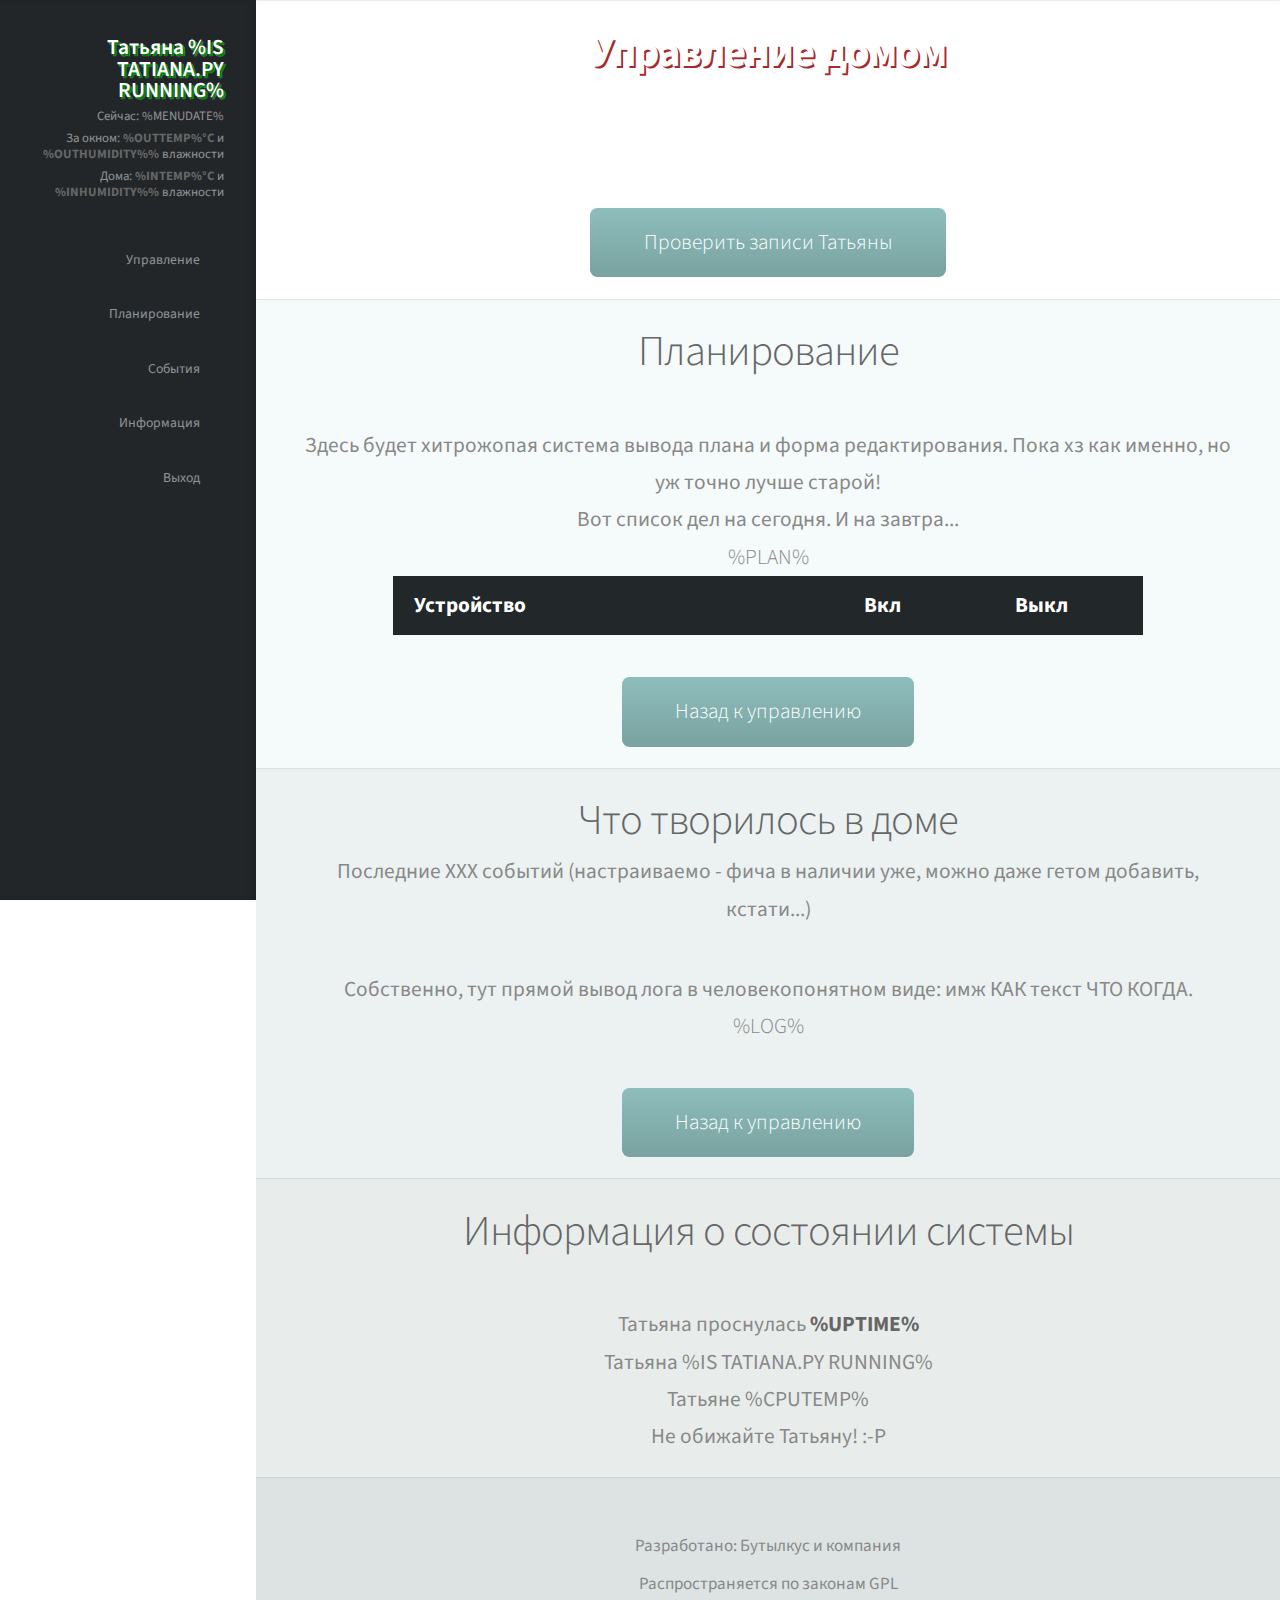
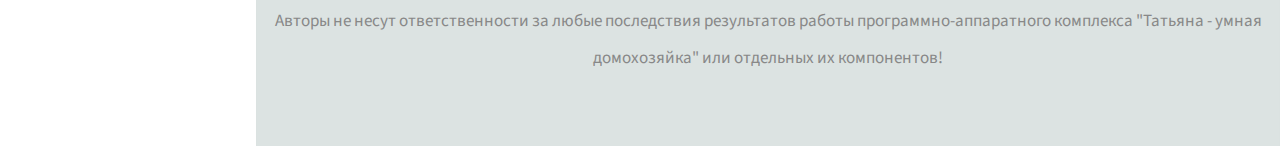
==== frontend2-beta/template.html @ b63e2978 "Системная инфа" ====
<!DOCTYPE HTML>
<html>
	<head>
		<title>Татьяна - умная домохозяйка в умном доме</title>
		<meta charset="utf-8" />
		<meta name="viewport" content="width=device-width, initial-scale=1" />
		<!--[if lte IE 8]><script src="assets/js/ie/html5shiv.js"></script><![endif]-->
		<link rel="stylesheet" href="assets/css/main.css" />
		<!--[if lte IE 8]><link rel="stylesheet" href="assets/css/ie8.css" /><![endif]-->
		<!--[if lte IE 9]><link rel="stylesheet" href="assets/css/ie9.css" /><![endif]-->
	</head>
	<body>

		<!-- шапка -->
			<div id="header">

				<div class="top">

					<!-- Инфа -->
						<div id="logo">
							<!-- Инфа -->
							<h1 id="title">Татьяна %IS TATIANA.PY RUNNING%</h1>
							<p>Сейчас: %MENUDATE%</p>
							<p>За окном: <strong>%OUTTEMP%&deg;C</strong> и <strong>%OUTHUMIDITY%%</strong> влажности</p>
							<p>Дома: <strong>%INTEMP%&deg;C</strong> и <strong>%INHUMIDITY%%</strong> влажности</p>
						</div>

					<!-- менюшка -->
						<nav id="nav">
							<ul>
								<li><a href="#main" id="top-link" class="skel-layers-ignoreHref"><span class="icon fa-home">Управление</span></a></li>
								<li><a href="#plan" id="portfolio-link" class="skel-layers-ignoreHref"><span class="icon fa-clock-o">Планирование</span></a></li>
								<li><a href="#log" id="about-link" class="skel-layers-ignoreHref"><span class="icon fa-eye">События</span></a></li>
								<li><a href="#service" id="contact-link" class="skel-layers-ignoreHref"><span class="icon fa-linux">Информация</span></a></li>
								<li><a href="%LOGOUT%" id="contact-link" class="skel-layers-ignoreHref"><span class="icon fa-sign-out">Выход</span></a></li>
							</ul>
						</nav>

				</div>

				<div class="bottom">

					<!-- футер менюхи. Всякий треш -->


				</div>

			</div>

		<!-- основное поле -->
			<div id="main">

				<!-- управление домом -->
					<section id="top" class="one dark cover">
						<div class="container">

							<header>
								<h2 class="alt">Управление домом</h2>
								<p>Нажатие включает и выключает соответствующее устройство</p>
							</header>

							<!-- КНОПКИ УПРАВЛЕНИЯ -->
							<div class="row">
							<div id="buttons" class="controlbutton">
							<!--Здесь будут отрисованы кнопки. Ничего вписывать не надо! -->
							</div>
                            </div>
							
							<footer>
								<a href="#log" class="button scrolly">Проверить записи Татьяны</a>
								<!--Ссылаться можно куда угодно-->
							</footer>

						</div>
					</section>

				<!-- планирование -->
					<section id="plan" class="two">
						<div class="container">

							<header>
								<h2>Планирование</h2>
							</header>

							<p>Здесь будет хитрожопая система вывода плана и форма редактирования. Пока хз как именно, но уж точно лучше старой!</p>
                            <p>Вот список дел на сегодня. И на завтра...</p>
                            <center>
                            <table class="default">
                            <tr><th style="width: 60%;">Устройство</th><th style="width: 20%;">Вкл</th><th style="width: 20%;">Выкл</th>
                            %PLAN%
                            </table>
                            </center>

						</div>

						<footer>
                            <a href="#main" class="button scrolly">Назад к управлению</a>
						</footer>
						
						</section>

				<!-- Логи -->
					<section id="log" class="three">
						<div class="container">

							<header>
								<h2>Что творилось в доме</h2>
								<p>Последние ХХХ событий (настраиваемо - фича в наличии уже, можно даже гетом добавить, кстати...)</p>
							</header>



							<p>Собственно, тут прямой вывод лога в человекопонятном виде: имж КАК текст ЧТО КОГДА.</p>

							%LOG%
                            <div class="logtab">
                            </div>
							
							
							<footer>
								<a href="#main" class="button scrolly">Назад к управлению</a>
							</footer>

						</div>
					</section>

				<!-- Сервисная страница -->
				
					<section id="service" class="four">
						<div class="container">

							<header>
								<h2>Информация о состоянии системы</h2>
							</header>

							<p>Татьяна проснулась <strong>%UPTIME%</strong></p>
							<p>Татьяна %IS TATIANA.PY RUNNING%</p>
							<p>Татьяне %CPUTEMP%</p>
							<p>Не обижайте Татьяну! :-P</p>


						</div>
					</section>

			</div>

		<!-- Footer -->
			<div id="footer">
                <p>Разработано: Бутылкус и компания<br />
                Распространяется по законам GPL<br />
                Авторы не несут ответственности за любые последствия результатов работы программно-аппаратного комплекса "Татьяна - умная домохозяйка" или отдельных их компонентов!
                </p>
			</div>

		<!-- Scripts -->
			<script src="assets/js/jquery.min.js"></script>
			<script src="assets/js/jquery.scrolly.min.js"></script>
			<script src="assets/js/jquery.scrollzer.min.js"></script>
			<script src="assets/js/skel.min.js"></script>
			<script src="assets/js/util.js"></script>
			<!--[if lte IE 8]><script src="assets/js/ie/respond.min.js"></script><![endif]-->
			<script src="assets/js/main.js"></script>
            <script type="text/javascript" src="assets/js/jquery.js"></script>
            <script type="text/javascript" src="assets/js/function.js"></script>

	</body>
</html>
---- frontend2-beta/assets/css/main.css ----
@import url("font-awesome.min.css");
@import url("https://fonts.googleapis.com/css?family=Source+Sans+Pro:300,300italic,400,600");

/*
	Prologue by HTML5 UP
	html5up.net | @ajlkn
	Free for personal and commercial use under the CCA 3.0 license (html5up.net/license)
*/

/* Reset */

	html, body, div, span, applet, object, iframe, h1, h2, h3, h4, h5, h6, p, blockquote, pre, a, abbr, acronym, address, big, cite, code, del, dfn, em, img, ins, kbd, q, s, samp, small, strike, strong, sub, sup, tt, var, b, u, i, center, dl, dt, dd, ol, ul, li, fieldset, form, label, legend, table, caption, tbody, tfoot, thead, tr, th, td, article, aside, canvas, details, embed, figure, figcaption, footer, header, hgroup, menu, nav, output, ruby, section, summary, time, mark, audio, video {
		margin: 0;
		padding: 0;
		border: 0;
		font-size: 100%;
/*		font: inherit; */
		vertical-align: baseline;
	}

	article, aside, details, figcaption, figure, footer, header, hgroup, menu, nav, section {
		display: block;
	}

	body {
		line-height: 1;
	}

	ol, ul {
		list-style: none;
	}

	blockquote, q {
		quotes: none;
	}

	blockquote:before, blockquote:after, q:before, q:after {
		content: '';
		content: none;
	}

	table {
		border-collapse: collapse;
		border-spacing: 0;
	}

	body {
		-webkit-text-size-adjust: none;
	}

/* Box Model */

	*, *:before, *:after {
		-moz-box-sizing: border-box;
		-webkit-box-sizing: border-box;
		box-sizing: border-box;
	}

/* Containers */

	.container {
		margin-left: auto;
		margin-right: auto;
	}

	.container.\31 25\25 {
		width: 100%;
		max-width: 1750px;
		min-width: 1400px;
	}

	.container.\37 5\25 {
		width: 1050px;
	}

	.container.\35 0\25 {
		width: 700px;
	}

	.container.\32 5\25 {
		width: 350px;
	}

	.container {
		width: 1400px;
	}

	@media screen and (min-width: 961px) and (max-width: 1880px) {

		.container.\31 25\25 {
			width: 100%;
			max-width: 1500px;
			min-width: 1200px;
		}

		.container.\37 5\25 {
			width: 900px;
		}

		.container.\35 0\25 {
			width: 600px;
		}

		.container.\32 5\25 {
			width: 300px;
		}

		.container {
			width: 1200px;
		}

	}

	@media screen and (min-width: 961px) and (max-width: 1620px) {

		.container.\31 25\25 {
			width: 100%;
			max-width: 1200px;
			min-width: 960px;
		}

		.container.\37 5\25 {
			width: 720px;
		}

		.container.\35 0\25 {
			width: 480px;
		}

		.container.\32 5\25 {
			width: 240px;
		}

		.container {
			width: 960px;
		}

	}

	@media screen and (min-width: 961px) and (max-width: 1320px) {

		.container.\31 25\25 {
			width: 100%;
			max-width: 125%;
			min-width: 100%;
		}

		.container.\37 5\25 {
			width: 75%;
		}

		.container.\35 0\25 {
			width: 50%;
		}

		.container.\32 5\25 {
			width: 25%;
		}

		.container {
			width: 100%;
		}

	}

	@media screen and (max-width: 960px) {

		.container.\31 25\25 {
			width: 100%;
			max-width: 125%;
			min-width: 100%;
		}

		.container.\37 5\25 {
			width: 75%;
		}

		.container.\35 0\25 {
			width: 50%;
		}

		.container.\32 5\25 {
			width: 25%;
		}

		.container {
			width: 100%;
		}

	}

	@media screen and (max-width: 736px) {

		.container.\31 25\25 {
			width: 100%;
			max-width: 125%;
			min-width: 100%;
		}

		.container.\37 5\25 {
			width: 75%;
		}

		.container.\35 0\25 {
			width: 50%;
		}

		.container.\32 5\25 {
			width: 25%;
		}

		.container {
			width: 100% !important;
		}

	}

/* Grid */

	.row {
		border-bottom: solid 1px transparent;
		-moz-box-sizing: border-box;
		-webkit-box-sizing: border-box;
		box-sizing: border-box;
	}

	.row > * {
		float: left;
		-moz-box-sizing: border-box;
		-webkit-box-sizing: border-box;
		box-sizing: border-box;
	}

	.row:after, .row:before {
		content: '';
		display: block;
		clear: both;
		height: 0;
	}

	.row.uniform > * > :first-child {
		margin-top: 0;
	}

	.row.uniform > * > :last-child {
		margin-bottom: 0;
	}

	.row.\30 \25 > * {
		padding: 0px 0 0 0px;
	}

	.row.\30 \25 {
		margin: 0px 0 -1px 0px;
	}

	.row.uniform.\30 \25 > * {
		padding: 0px 0 0 0px;
	}

	.row.uniform.\30 \25 {
		margin: 0px 0 -1px 0px;
	}

	.row > * {
		padding: 40px 0 0 40px;
	}

	.row {
		margin: -40px 0 -1px -40px;
	}

	.row.uniform > * {
		padding: 40px 0 0 40px;
	}

	.row.uniform {
		margin: -40px 0 -1px -40px;
	}

	.row.\32 00\25 > * {
		padding: 80px 0 0 80px;
	}

	.row.\32 00\25 {
		margin: -80px 0 -1px -80px;
	}

	.row.uniform.\32 00\25 > * {
		padding: 80px 0 0 80px;
	}

	.row.uniform.\32 00\25 {
		margin: -80px 0 -1px -80px;
	}

	.row.\31 50\25 > * {
		padding: 60px 0 0 60px;
	}

	.row.\31 50\25 {
		margin: -60px 0 -1px -60px;
	}

	.row.uniform.\31 50\25 > * {
		padding: 60px 0 0 60px;
	}

	.row.uniform.\31 50\25 {
		margin: -60px 0 -1px -60px;
	}

	.row.\35 0\25 > * {
		padding: 20px 0 0 20px;
	}

	.row.\35 0\25 {
		margin: -20px 0 -1px -20px;
	}

	.row.uniform.\35 0\25 > * {
		padding: 20px 0 0 20px;
	}

	.row.uniform.\35 0\25 {
		margin: -20px 0 -1px -20px;
	}

	.row.\32 5\25 > * {
		padding: 10px 0 0 10px;
	}

	.row.\32 5\25 {
		margin: -10px 0 -1px -10px;
	}

	.row.uniform.\32 5\25 > * {
		padding: 10px 0 0 10px;
	}

	.row.uniform.\32 5\25 {
		margin: -10px 0 -1px -10px;
	}

	.\31 2u, .\31 2u\24 {
		width: 100%;
		clear: none;
		margin-left: 0;
	}

	.\31 1u, .\31 1u\24 {
		width: 91.6666666667%;
		clear: none;
		margin-left: 0;
	}

	.\31 0u, .\31 0u\24 {
		width: 83.3333333333%;
		clear: none;
		margin-left: 0;
	}

	.\39 u, .\39 u\24 {
		width: 75%;
		clear: none;
		margin-left: 0;
	}

	.\38 u, .\38 u\24 {
		width: 66.6666666667%;
		clear: none;
		margin-left: 0;
	}

	.\37 u, .\37 u\24 {
		width: 58.3333333333%;
		clear: none;
		margin-left: 0;
	}

	.\36 u, .\36 u\24 {
		width: 50%;
		clear: none;
		margin-left: 0;
	}

	.\35 u, .\35 u\24 {
		width: 41.6666666667%;
		clear: none;
		margin-left: 0;
	}

	.\34 u, .\34 u\24 {
		width: 25%;
		clear: none;
		margin-left: 0;
	}

	.\33 u, .\33 u\24 {
		width: 25%;
		clear: none;
		margin-left: 0;
	}

	.\32 u, .\32 u\24 {
		width: 16.6666666667%;
		clear: none;
		margin-left: 0;
	}

	.\31 u, .\31 u\24 {
		width: 8.3333333333%;
		clear: none;
		margin-left: 0;
	}

	.\31 2u\24 + *,
	.\31 1u\24 + *,
	.\31 0u\24 + *,
	.\39 u\24 + *,
	.\38 u\24 + *,
	.\37 u\24 + *,
	.\36 u\24 + *,
	.\35 u\24 + *,
	.\34 u\24 + *,
	.\33 u\24 + *,
	.\32 u\24 + *,
	.\31 u\24 + * {
		clear: left;
	}

	.\-11u {
		margin-left: 91.66667%;
	}

	.\-10u {
		margin-left: 83.33333%;
	}

	.\-9u {
		margin-left: 75%;
	}

	.\-8u {
		margin-left: 66.66667%;
	}

	.\-7u {
		margin-left: 58.33333%;
	}

	.\-6u {
		margin-left: 50%;
	}

	.\-5u {
		margin-left: 41.66667%;
	}

	.\-4u {
		margin-left: 33.33333%;
	}

	.\-3u {
		margin-left: 25%;
	}

	.\-2u {
		margin-left: 16.66667%;
	}

	.\-1u {
		margin-left: 8.33333%;
	}

	@media screen and (min-width: 961px) and (max-width: 1880px) {

		.row > * {
			padding: 40px 0 0 40px;
		}

		.row {
			margin: -40px 0 -1px -40px;
		}

		.row.uniform > * {
			padding: 40px 0 0 40px;
		}

		.row.uniform {
			margin: -40px 0 -1px -40px;
		}

		.row.\32 00\25 > * {
			padding: 80px 0 0 80px;
		}

		.row.\32 00\25 {
			margin: -80px 0 -1px -80px;
		}

		.row.uniform.\32 00\25 > * {
			padding: 80px 0 0 80px;
		}

		.row.uniform.\32 00\25 {
			margin: -80px 0 -1px -80px;
		}

		.row.\31 50\25 > * {
			padding: 60px 0 0 60px;
		}

		.row.\31 50\25 {
			margin: -60px 0 -1px -60px;
		}

		.row.uniform.\31 50\25 > * {
			padding: 60px 0 0 60px;
		}

		.row.uniform.\31 50\25 {
			margin: -60px 0 -1px -60px;
		}

		.row.\35 0\25 > * {
			padding: 20px 0 0 20px;
		}

		.row.\35 0\25 {
			margin: -20px 0 -1px -20px;
		}

		.row.uniform.\35 0\25 > * {
			padding: 20px 0 0 20px;
		}

		.row.uniform.\35 0\25 {
			margin: -20px 0 -1px -20px;
		}

		.row.\32 5\25 > * {
			padding: 10px 0 0 10px;
		}

		.row.\32 5\25 {
			margin: -10px 0 -1px -10px;
		}

		.row.uniform.\32 5\25 > * {
			padding: 10px 0 0 10px;
		}

		.row.uniform.\32 5\25 {
			margin: -10px 0 -1px -10px;
		}

		.\31 2u\28wide\29, .\31 2u\24\28wide\29 {
			width: 100%;
			clear: none;
			margin-left: 0;
		}

		.\31 1u\28wide\29, .\31 1u\24\28wide\29 {
			width: 91.6666666667%;
			clear: none;
			margin-left: 0;
		}

		.\31 0u\28wide\29, .\31 0u\24\28wide\29 {
			width: 83.3333333333%;
			clear: none;
			margin-left: 0;
		}

		.\39 u\28wide\29, .\39 u\24\28wide\29 {
			width: 75%;
			clear: none;
			margin-left: 0;
		}

		.\38 u\28wide\29, .\38 u\24\28wide\29 {
			width: 66.6666666667%;
			clear: none;
			margin-left: 0;
		}

		.\37 u\28wide\29, .\37 u\24\28wide\29 {
			width: 58.3333333333%;
			clear: none;
			margin-left: 0;
		}

		.\36 u\28wide\29, .\36 u\24\28wide\29 {
			width: 50%;
			clear: none;
			margin-left: 0;
		}

		.\35 u\28wide\29, .\35 u\24\28wide\29 {
			width: 41.6666666667%;
			clear: none;
			margin-left: 0;
		}

		.\34 u\28wide\29, .\34 u\24\28wide\29 {
			width: 33.3333333333%;
			clear: none;
			margin-left: 0;
		}

		.\33 u\28wide\29, .\33 u\24\28wide\29 {
			width: 25%;
			clear: none;
			margin-left: 0;
		}

		.\32 u\28wide\29, .\32 u\24\28wide\29 {
			width: 16.6666666667%;
			clear: none;
			margin-left: 0;
		}

		.\31 u\28wide\29, .\31 u\24\28wide\29 {
			width: 8.3333333333%;
			clear: none;
			margin-left: 0;
		}

		.\31 2u\24\28wide\29 + *,
		.\31 1u\24\28wide\29 + *,
		.\31 0u\24\28wide\29 + *,
		.\39 u\24\28wide\29 + *,
		.\38 u\24\28wide\29 + *,
		.\37 u\24\28wide\29 + *,
		.\36 u\24\28wide\29 + *,
		.\35 u\24\28wide\29 + *,
		.\34 u\24\28wide\29 + *,
		.\33 u\24\28wide\29 + *,
		.\32 u\24\28wide\29 + *,
		.\31 u\24\28wide\29 + * {
			clear: left;
		}

		.\-11u\28wide\29 {
			margin-left: 91.66667%;
		}

		.\-10u\28wide\29 {
			margin-left: 83.33333%;
		}

		.\-9u\28wide\29 {
			margin-left: 75%;
		}

		.\-8u\28wide\29 {
			margin-left: 66.66667%;
		}

		.\-7u\28wide\29 {
			margin-left: 58.33333%;
		}

		.\-6u\28wide\29 {
			margin-left: 50%;
		}

		.\-5u\28wide\29 {
			margin-left: 41.66667%;
		}

		.\-4u\28wide\29 {
			margin-left: 33.33333%;
		}

		.\-3u\28wide\29 {
			margin-left: 25%;
		}

		.\-2u\28wide\29 {
			margin-left: 16.66667%;
		}

		.\-1u\28wide\29 {
			margin-left: 8.33333%;
		}

	}

	@media screen and (min-width: 961px) and (max-width: 1620px) {

		.row > * {
			padding: 40px 0 0 40px;
		}

		.row {
			margin: -40px 0 -1px -40px;
		}

		.row.uniform > * {
			padding: 40px 0 0 40px;
		}

		.row.uniform {
			margin: -40px 0 -1px -40px;
		}

		.row.\32 00\25 > * {
			padding: 80px 0 0 80px;
		}

		.row.\32 00\25 {
			margin: -80px 0 -1px -80px;
		}

		.row.uniform.\32 00\25 > * {
			padding: 80px 0 0 80px;
		}

		.row.uniform.\32 00\25 {
			margin: -80px 0 -1px -80px;
		}

		.row.\31 50\25 > * {
			padding: 60px 0 0 60px;
		}

		.row.\31 50\25 {
			margin: -60px 0 -1px -60px;
		}

		.row.uniform.\31 50\25 > * {
			padding: 60px 0 0 60px;
		}

		.row.uniform.\31 50\25 {
			margin: -60px 0 -1px -60px;
		}

		.row.\35 0\25 > * {
			padding: 20px 0 0 20px;
		}

		.row.\35 0\25 {
			margin: -20px 0 -1px -20px;
		}

		.row.uniform.\35 0\25 > * {
			padding: 20px 0 0 20px;
		}

		.row.uniform.\35 0\25 {
			margin: -20px 0 -1px -20px;
		}

		.row.\32 5\25 > * {
			padding: 10px 0 0 10px;
		}

		.row.\32 5\25 {
			margin: -10px 0 -1px -10px;
		}

		.row.uniform.\32 5\25 > * {
			padding: 10px 0 0 10px;
		}

		.row.uniform.\32 5\25 {
			margin: -10px 0 -1px -10px;
		}

		.\31 2u\28normal\29, .\31 2u\24\28normal\29 {
			width: 100%;
			clear: none;
			margin-left: 0;
		}

		.\31 1u\28normal\29, .\31 1u\24\28normal\29 {
			width: 91.6666666667%;
			clear: none;
			margin-left: 0;
		}

		.\31 0u\28normal\29, .\31 0u\24\28normal\29 {
			width: 83.3333333333%;
			clear: none;
			margin-left: 0;
		}

		.\39 u\28normal\29, .\39 u\24\28normal\29 {
			width: 75%;
			clear: none;
			margin-left: 0;
		}

		.\38 u\28normal\29, .\38 u\24\28normal\29 {
			width: 66.6666666667%;
			clear: none;
			margin-left: 0;
		}

		.\37 u\28normal\29, .\37 u\24\28normal\29 {
			width: 58.3333333333%;
			clear: none;
			margin-left: 0;
		}

		.\36 u\28normal\29, .\36 u\24\28normal\29 {
			width: 50%;
			clear: none;
			margin-left: 0;
		}

		.\35 u\28normal\29, .\35 u\24\28normal\29 {
			width: 41.6666666667%;
			clear: none;
			margin-left: 0;
		}

		.\34 u\28normal\29, .\34 u\24\28normal\29 {
			width: 33.3333333333%;
			clear: none;
			margin-left: 0;
		}

		.\33 u\28normal\29, .\33 u\24\28normal\29 {
			width: 25%;
			clear: none;
			margin-left: 0;
		}

		.\32 u\28normal\29, .\32 u\24\28normal\29 {
			width: 16.6666666667%;
			clear: none;
			margin-left: 0;
		}

		.\31 u\28normal\29, .\31 u\24\28normal\29 {
			width: 8.3333333333%;
			clear: none;
			margin-left: 0;
		}

		.\31 2u\24\28normal\29 + *,
		.\31 1u\24\28normal\29 + *,
		.\31 0u\24\28normal\29 + *,
		.\39 u\24\28normal\29 + *,
		.\38 u\24\28normal\29 + *,
		.\37 u\24\28normal\29 + *,
		.\36 u\24\28normal\29 + *,
		.\35 u\24\28normal\29 + *,
		.\34 u\24\28normal\29 + *,
		.\33 u\24\28normal\29 + *,
		.\32 u\24\28normal\29 + *,
		.\31 u\24\28normal\29 + * {
			clear: left;
		}

		.\-11u\28normal\29 {
			margin-left: 91.66667%;
		}

		.\-10u\28normal\29 {
			margin-left: 83.33333%;
		}

		.\-9u\28normal\29 {
			margin-left: 75%;
		}

		.\-8u\28normal\29 {
			margin-left: 66.66667%;
		}

		.\-7u\28normal\29 {
			margin-left: 58.33333%;
		}

		.\-6u\28normal\29 {
			margin-left: 50%;
		}

		.\-5u\28normal\29 {
			margin-left: 41.66667%;
		}

		.\-4u\28normal\29 {
			margin-left: 33.33333%;
		}

		.\-3u\28normal\29 {
			margin-left: 25%;
		}

		.\-2u\28normal\29 {
			margin-left: 16.66667%;
		}

		.\-1u\28normal\29 {
			margin-left: 8.33333%;
		}

	}

	@media screen and (min-width: 961px) and (max-width: 1320px) {

		.row > * {
			padding: 20px 0 0 20px;
		}

		.row {
			margin: -20px 0 -1px -20px;
		}

		.row.uniform > * {
			padding: 20px 0 0 20px;
		}

		.row.uniform {
			margin: -20px 0 -1px -20px;
		}

		.row.\32 00\25 > * {
			padding: 40px 0 0 40px;
		}

		.row.\32 00\25 {
			margin: -40px 0 -1px -40px;
		}

		.row.uniform.\32 00\25 > * {
			padding: 40px 0 0 40px;
		}

		.row.uniform.\32 00\25 {
			margin: -40px 0 -1px -40px;
		}

		.row.\31 50\25 > * {
			padding: 30px 0 0 30px;
		}

		.row.\31 50\25 {
			margin: -30px 0 -1px -30px;
		}

		.row.uniform.\31 50\25 > * {
			padding: 30px 0 0 30px;
		}

		.row.uniform.\31 50\25 {
			margin: -30px 0 -1px -30px;
		}

		.row.\35 0\25 > * {
			padding: 10px 0 0 10px;
		}

		.row.\35 0\25 {
			margin: -10px 0 -1px -10px;
		}

		.row.uniform.\35 0\25 > * {
			padding: 10px 0 0 10px;
		}

		.row.uniform.\35 0\25 {
			margin: -10px 0 -1px -10px;
		}

		.row.\32 5\25 > * {
			padding: 5px 0 0 5px;
		}

		.row.\32 5\25 {
			margin: -5px 0 -1px -5px;
		}

		.row.uniform.\32 5\25 > * {
			padding: 5px 0 0 5px;
		}

		.row.uniform.\32 5\25 {
			margin: -5px 0 -1px -5px;
		}

		.\31 2u\28narrow\29, .\31 2u\24\28narrow\29 {
			width: 100%;
			clear: none;
			margin-left: 0;
		}

		.\31 1u\28narrow\29, .\31 1u\24\28narrow\29 {
			width: 91.6666666667%;
			clear: none;
			margin-left: 0;
		}

		.\31 0u\28narrow\29, .\31 0u\24\28narrow\29 {
			width: 83.3333333333%;
			clear: none;
			margin-left: 0;
		}

		.\39 u\28narrow\29, .\39 u\24\28narrow\29 {
			width: 75%;
			clear: none;
			margin-left: 0;
		}

		.\38 u\28narrow\29, .\38 u\24\28narrow\29 {
			width: 66.6666666667%;
			clear: none;
			margin-left: 0;
		}

		.\37 u\28narrow\29, .\37 u\24\28narrow\29 {
			width: 58.3333333333%;
			clear: none;
			margin-left: 0;
		}

		.\36 u\28narrow\29, .\36 u\24\28narrow\29 {
			width: 50%;
			clear: none;
			margin-left: 0;
		}

		.\35 u\28narrow\29, .\35 u\24\28narrow\29 {
			width: 41.6666666667%;
			clear: none;
			margin-left: 0;
		}

		.\34 u\28narrow\29, .\34 u\24\28narrow\29 {
			width: 33.3333333333%;
			clear: none;
			margin-left: 0;
		}

		.\33 u\28narrow\29, .\33 u\24\28narrow\29 {
			width: 25%;
			clear: none;
			margin-left: 0;
		}

		.\32 u\28narrow\29, .\32 u\24\28narrow\29 {
			width: 16.6666666667%;
			clear: none;
			margin-left: 0;
		}

		.\31 u\28narrow\29, .\31 u\24\28narrow\29 {
			width: 8.3333333333%;
			clear: none;
			margin-left: 0;
		}

		.\31 2u\24\28narrow\29 + *,
		.\31 1u\24\28narrow\29 + *,
		.\31 0u\24\28narrow\29 + *,
		.\39 u\24\28narrow\29 + *,
		.\38 u\24\28narrow\29 + *,
		.\37 u\24\28narrow\29 + *,
		.\36 u\24\28narrow\29 + *,
		.\35 u\24\28narrow\29 + *,
		.\34 u\24\28narrow\29 + *,
		.\33 u\24\28narrow\29 + *,
		.\32 u\24\28narrow\29 + *,
		.\31 u\24\28narrow\29 + * {
			clear: left;
		}

		.\-11u\28narrow\29 {
			margin-left: 91.66667%;
		}

		.\-10u\28narrow\29 {
			margin-left: 83.33333%;
		}

		.\-9u\28narrow\29 {
			margin-left: 75%;
		}

		.\-8u\28narrow\29 {
			margin-left: 66.66667%;
		}

		.\-7u\28narrow\29 {
			margin-left: 58.33333%;
		}

		.\-6u\28narrow\29 {
			margin-left: 50%;
		}

		.\-5u\28narrow\29 {
			margin-left: 41.66667%;
		}

		.\-4u\28narrow\29 {
			margin-left: 33.33333%;
		}

		.\-3u\28narrow\29 {
			margin-left: 25%;
		}

		.\-2u\28narrow\29 {
			margin-left: 16.66667%;
		}

		.\-1u\28narrow\29 {
			margin-left: 8.33333%;
		}

	}

	@media screen and (max-width: 960px) {

		.row > * {
			padding: 20px 0 0 20px;
		}

		.row {
			margin: -20px 0 -1px -20px;
		}

		.row.uniform > * {
			padding: 20px 0 0 20px;
		}

		.row.uniform {
			margin: -20px 0 -1px -20px;
		}

		.row.\32 00\25 > * {
			padding: 40px 0 0 40px;
		}

		.row.\32 00\25 {
			margin: -40px 0 -1px -40px;
		}

		.row.uniform.\32 00\25 > * {
			padding: 40px 0 0 40px;
		}

		.row.uniform.\32 00\25 {
			margin: -40px 0 -1px -40px;
		}

		.row.\31 50\25 > * {
			padding: 30px 0 0 30px;
		}

		.row.\31 50\25 {
			margin: -30px 0 -1px -30px;
		}

		.row.uniform.\31 50\25 > * {
			padding: 30px 0 0 30px;
		}

		.row.uniform.\31 50\25 {
			margin: -30px 0 -1px -30px;
		}

		.row.\35 0\25 > * {
			padding: 10px 0 0 10px;
		}

		.row.\35 0\25 {
			margin: -10px 0 -1px -10px;
		}

		.row.uniform.\35 0\25 > * {
			padding: 10px 0 0 10px;
		}

		.row.uniform.\35 0\25 {
			margin: -10px 0 -1px -10px;
		}

		.row.\32 5\25 > * {
			padding: 5px 0 0 5px;
		}

		.row.\32 5\25 {
			margin: -5px 0 -1px -5px;
		}

		.row.uniform.\32 5\25 > * {
			padding: 5px 0 0 5px;
		}

		.row.uniform.\32 5\25 {
			margin: -5px 0 -1px -5px;
		}

		.\31 2u\28narrower\29, .\31 2u\24\28narrower\29 {
			width: 100%;
			clear: none;
			margin-left: 0;
		}

		.\31 1u\28narrower\29, .\31 1u\24\28narrower\29 {
			width: 91.6666666667%;
			clear: none;
			margin-left: 0;
		}

		.\31 0u\28narrower\29, .\31 0u\24\28narrower\29 {
			width: 83.3333333333%;
			clear: none;
			margin-left: 0;
		}

		.\39 u\28narrower\29, .\39 u\24\28narrower\29 {
			width: 75%;
			clear: none;
			margin-left: 0;
		}

		.\38 u\28narrower\29, .\38 u\24\28narrower\29 {
			width: 66.6666666667%;
			clear: none;
			margin-left: 0;
		}

		.\37 u\28narrower\29, .\37 u\24\28narrower\29 {
			width: 58.3333333333%;
			clear: none;
			margin-left: 0;
		}

		.\36 u\28narrower\29, .\36 u\24\28narrower\29 {
			width: 50%;
			clear: none;
			margin-left: 0;
		}

		.\35 u\28narrower\29, .\35 u\24\28narrower\29 {
			width: 41.6666666667%;
			clear: none;
			margin-left: 0;
		}

		.\34 u\28narrower\29, .\34 u\24\28narrower\29 {
			width: 33.3333333333%;
			clear: none;
			margin-left: 0;
		}

		.\33 u\28narrower\29, .\33 u\24\28narrower\29 {
			width: 25%;
			clear: none;
			margin-left: 0;
		}

		.\32 u\28narrower\29, .\32 u\24\28narrower\29 {
			width: 16.6666666667%;
			clear: none;
			margin-left: 0;
		}

		.\31 u\28narrower\29, .\31 u\24\28narrower\29 {
			width: 8.3333333333%;
			clear: none;
			margin-left: 0;
		}

		.\31 2u\24\28narrower\29 + *,
		.\31 1u\24\28narrower\29 + *,
		.\31 0u\24\28narrower\29 + *,
		.\39 u\24\28narrower\29 + *,
		.\38 u\24\28narrower\29 + *,
		.\37 u\24\28narrower\29 + *,
		.\36 u\24\28narrower\29 + *,
		.\35 u\24\28narrower\29 + *,
		.\34 u\24\28narrower\29 + *,
		.\33 u\24\28narrower\29 + *,
		.\32 u\24\28narrower\29 + *,
		.\31 u\24\28narrower\29 + * {
			clear: left;
		}

		.\-11u\28narrower\29 {
			margin-left: 91.66667%;
		}

		.\-10u\28narrower\29 {
			margin-left: 83.33333%;
		}

		.\-9u\28narrower\29 {
			margin-left: 75%;
		}

		.\-8u\28narrower\29 {
			margin-left: 66.66667%;
		}

		.\-7u\28narrower\29 {
			margin-left: 58.33333%;
		}

		.\-6u\28narrower\29 {
			margin-left: 50%;
		}

		.\-5u\28narrower\29 {
			margin-left: 41.66667%;
		}

		.\-4u\28narrower\29 {
			margin-left: 33.33333%;
		}

		.\-3u\28narrower\29 {
			margin-left: 25%;
		}

		.\-2u\28narrower\29 {
			margin-left: 16.66667%;
		}

		.\-1u\28narrower\29 {
			margin-left: 8.33333%;
		}

	}

	@media screen and (max-width: 736px) {

		.row > * {
			padding: 20px 0 0 20px;
            float: right;
		}

		.row {
			margin: -20px 0 -1px -20px;
		}

		.row.uniform > * {
			padding: 20px 0 0 20px;
		}

		.row.uniform {
			margin: -20px 0 -1px -20px;
		}

		.row.\32 00\25 > * {
			padding: 40px 0 0 40px;
		}

		.row.\32 00\25 {
			margin: -40px 0 -1px -40px;
		}

		.row.uniform.\32 00\25 > * {
			padding: 40px 0 0 40px;
		}

		.row.uniform.\32 00\25 {
			margin: -40px 0 -1px -40px;
		}

		.row.\31 50\25 > * {
			padding: 30px 0 0 30px;
		}

		.row.\31 50\25 {
			margin: -30px 0 -1px -30px;
		}

		.row.uniform.\31 50\25 > * {
			padding: 30px 0 0 30px;
		}

		.row.uniform.\31 50\25 {
			margin: -30px 0 -1px -30px;
		}

		.row.\35 0\25 > * {
			padding: 10px 0 0 10px;
		}

		.row.\35 0\25 {
			margin: -10px 0 -1px -10px;
		}

		.row.uniform.\35 0\25 > * {
			padding: 10px 0 0 10px;
		}

		.row.uniform.\35 0\25 {
			margin: -10px 0 -1px -10px;
		}

		.row.\32 5\25 > * {
			padding: 5px 0 0 5px;
		}

		.row.\32 5\25 {
			margin: -5px 0 -1px -5px;
		}

		.row.uniform.\32 5\25 > * {
			padding: 5px 0 0 5px;
		}

		.row.uniform.\32 5\25 {
			margin: -5px 0 -1px -5px;
		}

		.\31 2u\28mobile\29, .\31 2u\24\28mobile\29 {
			width: 25%;
			clear: none;
			margin-left: 0;
		}

		.\31 1u\28mobile\29, .\31 1u\24\28mobile\29 {
			width: 91.6666666667%;
			clear: none;
			margin-left: 0;
		}

		.\31 0u\28mobile\29, .\31 0u\24\28mobile\29 {
			width: 83.3333333333%;
			clear: none;
			margin-left: 0;
		}

		.\39 u\28mobile\29, .\39 u\24\28mobile\29 {
			width: 75%;
			clear: none;
			margin-left: 0;
		}

		.\38 u\28mobile\29, .\38 u\24\28mobile\29 {
			width: 66.6666666667%;
			clear: none;
			margin-left: 0;
		}

		.\37 u\28mobile\29, .\37 u\24\28mobile\29 {
			width: 58.3333333333%;
			clear: none;
			margin-left: 0;
		}

		.\36 u\28mobile\29, .\36 u\24\28mobile\29 {
			width: 50%;
			clear: none;
			margin-left: 0;
		}

		.\35 u\28mobile\29, .\35 u\24\28mobile\29 {
			width: 41.6666666667%;
			clear: none;
			margin-left: 0;
		}

		.\34 u\28mobile\29, .\34 u\24\28mobile\29 {
			width: 33.3333333333%;
			clear: none;
			margin-left: 0;
		}

		.\33 u\28mobile\29, .\33 u\24\28mobile\29 {
			width: 25%;
			clear: none;
			margin-left: 0;
		}

		.\32 u\28mobile\29, .\32 u\24\28mobile\29 {
			width: 16.6666666667%;
			clear: none;
			margin-left: 0;
		}

		.\31 u\28mobile\29, .\31 u\24\28mobile\29 {
			width: 8.3333333333%;
			clear: none;
			margin-left: 0;
		}

		.\31 2u\24\28mobile\29 + *,
		.\31 1u\24\28mobile\29 + *,
		.\31 0u\24\28mobile\29 + *,
		.\39 u\24\28mobile\29 + *,
		.\38 u\24\28mobile\29 + *,
		.\37 u\24\28mobile\29 + *,
		.\36 u\24\28mobile\29 + *,
		.\35 u\24\28mobile\29 + *,
		.\34 u\24\28mobile\29 + *,
		.\33 u\24\28mobile\29 + *,
		.\32 u\24\28mobile\29 + *,
		.\31 u\24\28mobile\29 + * {
			clear: left;
		}

		.\-11u\28mobile\29 {
			margin-left: 91.66667%;
		}

		.\-10u\28mobile\29 {
			margin-left: 83.33333%;
		}

		.\-9u\28mobile\29 {
			margin-left: 75%;
		}

		.\-8u\28mobile\29 {
			margin-left: 66.66667%;
		}

		.\-7u\28mobile\29 {
			margin-left: 58.33333%;
		}

		.\-6u\28mobile\29 {
			margin-left: 50%;
		}

		.\-5u\28mobile\29 {
			margin-left: 41.66667%;
		}

		.\-4u\28mobile\29 {
			margin-left: 33.33333%;
		}

		.\-3u\28mobile\29 {
			margin-left: 25%;
		}

		.\-2u\28mobile\29 {
			margin-left: 16.66667%;
		}

		.\-1u\28mobile\29 {
			margin-left: 8.33333%;
		}

	}

/* Basic */

	body {
		background: #fff;
		font-family: 'Source Sans Pro', sans-serif;
		font-size: 19pt;
		font-weight: 300;
		line-height: 1.75em;
		color: #888;
	}

		body.is-loading * {
			-moz-transition: none !important;
			-webkit-transition: none !important;
			-ms-transition: none !important;
			transition: none !important;
			-moz-animation: none !important;
			-webkit-animation: none !important;
			-ms-animation: none !important;
			animation: none !important;
		}

	input, textarea, select {
		font-family: 'Source Sans Pro', sans-serif;
		font-size: 19pt;
		font-weight: 300;
		line-height: 1.75em;
		color: #888;
	}

	h1, h2, h3, h4, h5, h6 {
		font-weight: 300;
		color: #666;
		line-height: 1.5em;
	}

	h1 a, h2 a, h3 a, h4 a, h5 a, h6 a {
		color: inherit;
		text-decoration: none;
	}

		h1 a strong, h2 a strong, h3 a strong, h4 a strong, h5 a strong, h6 a strong {
			color: #333;
		}

	h2 {
		font-size: 2em;
		letter-spacing: -1px;
	}

		h2.alt {
			color: #888;
		}

			h2.alt strong {
				color: #666;
			}

	h3 {
		font-size: 1.5em;
	}

	header {
		margin: 0 0 2em 0;
	}

		header > p {
/*
            margin: 1em 0 0 0;
*/
		}

	footer {
		margin: 2em 0 0 0;
	}

	strong, b {
		font-weight: bold; 
		color: #666;
	}

	em, i {
		font-style: italic;
	}

	a {
		text-decoration: none;
		color: inherit;
		border-bottom: dotted 1px rgba(128, 128, 128, 0.5);
		-moz-transition: color 0.35s ease-in-out, border-bottom-color 0.35s ease-in-out;
		-webkit-transition: color 0.35s ease-in-out, border-bottom-color 0.35s ease-in-out;
		-ms-transition: color 0.35s ease-in-out, border-bottom-color 0.35s ease-in-out;
		transition: color 0.35s ease-in-out, border-bottom-color 0.35s ease-in-out;
		outline: 0;
	}

		a:hover {
			color: #E27689;
			border-bottom-color: rgba(255, 255, 255, 0);
		}

	sub {
		position: relative;
		top: 0.5em;
		font-size: 0.8em;
	}

	sup {
		position: relative;
		top: -0.5em;
		font-size: 0.8em;
	}

	hr {
		border: 0;
		border-top: solid 1px #ddd;
	}

	blockquote {
		border-left: solid 0.5em #ddd;
		padding: 1em 0 1em 2em;
		font-style: italic;
	}

	p, ul, ol, dl, table {
/*
        margin-bottom: 2em; 
*/
        font-weight: normal;
	}

	br.clear {
		clear: both;
	}

/* Sections/Article */

	section, article {
		margin-bottom: 3em;
	}

		section > :last-child,
		section > .container, section:last-child, article > :last-child,
		article > .container, article:last-child {
			margin-bottom: 0;
		}

		.row > section, .row > article {
			margin-bottom: 0;
		}

/* Image */

	.image {
		display: inline-block;
		border: 0;
	}

		.image img {
			display: block;
			height: 100%;

		}

		.image.avatar48 {
			width: 48px;
			height: 48px;
			background: #f00;
		}

			.image.avatar48 img {
				width: 48px;
				height: 48px;
			}

		.image.fit {
			display: block;
			width: 100%;
            margin: 0 auto;
		}

		.image.featured {
			display: block;
			width: 100%;
			margin: 0 0 2em 0;
		}

		.image.left {
			float: left;
			margin: 0 2em 2em 0;
		}

		.image.centered {
			display: block;
			margin: 0 0 2em 0;
		}

			.image.centered img {
				margin: 0 auto;
				width: auto;
			}

/* List */

	ul.default {
		list-style: disc;
		padding-left: 1em;
	}

		ul.default li {
			padding-left: 0.5em;
		}

	ul.icons {
		cursor: default;
	}

		ul.icons li {
			display: inline-block;
		}

		ul.icons a {
			display: inline-block;
			width: 2em;
			height: 2em;
			line-height: 2em;
			text-align: center;
			border: 0;
		}

	ol.default {
		list-style: decimal;
		padding-left: 1.25em;
	}

		ol.default li {
			padding-left: 0.25em;
		}

/* Form */

	form label {
		display: block;
		text-align: left;
		margin-bottom: 0.5em;
	}

	form input[type="text"],
	form input[type="email"],
	form input[type="password"],
	form select,
	form textarea {
		position: relative;
		-webkit-appearance: none;
		display: block;
		border: 0;
		outline: 0;
		background: #fff;
		background: rgba(255, 255, 255, 0.75);
		width: 100%;
		border-radius: 0.35em;
		padding: 0.75em 1em 0.75em 1em;
		box-shadow: inset 0 0.1em 0.1em 0 rgba(0, 0, 0, 0.05);
		border: solid 1px rgba(0, 0, 0, 0.15);
		-moz-transition: all 0.35s ease-in-out;
		-webkit-transition: all 0.35s ease-in-out;
		-ms-transition: all 0.35s ease-in-out;
		transition: all 0.35s ease-in-out;
	}

		form input[type="text"]:focus,
		form input[type="email"]:focus,
		form input[type="password"]:focus,
		form select:focus,
		form textarea:focus {
			box-shadow: 0 0 2px 1px #8ebebc;
			background: #fff;
		}

	form input[type="text"],
	form input[type="email"],
	form input[type="password"],
	form select {
		line-height: 1.25em;
	}

	form textarea {
		min-height: 14em;
	}

	form .formerize-placeholder {
		color: #555 !important;
	}

	form ::-webkit-input-placeholder {
		color: #555 !important;
	}

	form :-moz-placeholder {
		color: #555 !important;
	}

	form ::-moz-placeholder {
		color: #555 !important;
	}

	form :-ms-input-placeholder {
		color: #555 !important;
	}

	form ::-moz-focus-inner {
		border: 0;
	}

/* Table */

	table {
		width: 80%;
	}

		table.default {
			width: 80%;
			text-align: left;
		}

			table.default tbody tr:nth-child(2n+2) {
				background: #f4f4f4;
			}

			table.default td {
				padding: 0.5em 1em 0.5em 1em;
			}

			table.default th {
				text-align: left;
				padding: 0.5em 1em 0.5em 1em;
				color: #fff;
				background: #222729 url("images/overlay.png");
			}

			table.default thead {
				background: #444;
				color: #fff;
			}

			table.default tfoot {
				background: #eee;
			}

/* Button */


    .controlbutton {
        
    }



	input[type="button"],
	input[type="submit"],
	input[type="reset"],
	button,
	.button {
		position: relative;
		display: inline-block;
		border-radius: 0.35em;
		color: #fff !important;
		text-decoration: none;
		padding: 0.75em 2.5em 0.75em 2.5em;
		background-color: #8ebebc;
		border: 0;
		cursor: pointer;
		background-image: -moz-linear-gradient(top, rgba(0, 0, 0, 0), rgba(0, 0, 0, 0.15)), url("images/overlay.png");
		background-image: -webkit-linear-gradient(top, rgba(0, 0, 0, 0), rgba(0, 0, 0, 0.15)), url("images/overlay.png");
		background-image: -ms-linear-gradient(top, rgba(0, 0, 0, 0), rgba(0, 0, 0, 0.15)), url("images/overlay.png");
		background-image: linear-gradient(top, rgba(0, 0, 0, 0), rgba(0, 0, 0, 0.15)), url("images/overlay.png");
		-moz-transition: background-color 0.55s ease-in-out;
		-webkit-transition: background-color 0.55s ease-in-out;
		-ms-transition: background-color 0.55s ease-in-out;
		transition: background-color 0.55s ease-in-out;
	}

		input[type="button"]:hover,
		input[type="submit"]:hover,
		input[type="reset"]:hover,
		button:hover,
		.button:hover {
			background-color: #9ececc;
		}

		input[type="button"]:active,
		input[type="submit"]:active,
		input[type="reset"]:active,
		button:active,
		.button:active {
			background-color: #7eaeac;
		}

/* Item */

	.item {
		box-shadow: 0 0.05em 0.15em 0 rgba(0, 0, 0, 0.05);
		margin-bottom: 40px;
	}

		.item header {
/*			background: #fff;*/
			margin: 0;
/*			padding: 1em 0 1em 0;*/
			font-size: 1.5em;
		}

			.item header h3 {
				font-size: 0.7em;
			}

/* Icons */

	.icon {
		text-decoration: none;
	}

		.icon:before {
			display: inline-block;
			font-family: FontAwesome;
			font-size: 1.25em;
			text-decoration: none;
			font-style: normal;
			font-weight: normal;
			line-height: 1;
			-webkit-font-smoothing: antialiased;
			-moz-osx-font-smoothing: grayscale;
		}

		.icon > .label {
			display: none;
		}

/* Header */

	#header {
		display: -moz-flex;
		display: -webkit-flex;
		display: -ms-flex;
		display: flex;
		-moz-flex-direction: column;
		-webkit-flex-direction: column;
		-ms-flex-direction: column;
		flex-direction: column;
		-moz-justify-content: space-between;
		-webkit-justify-content: space-between;
		-ms-justify-content: space-between;
		justify-content: space-between;
		background: #222629 url("images/overlay.png");
		box-shadow: inset -0.25em 0 0.25em 0 rgba(0, 0, 0, 0.1);
		color: #fff;
		height: 100%;
		left: 0;
		overflow-y: auto;
		position: fixed;
		text-align: right;
		top: 0;
		width: 375px;
	}

		#header .top {
			-moz-flex-grow: 1;
			-webkit-flex-grow: 1;
			-ms-flex-grow: 1;
			flex-grow: 1;
		}

		#header .bottom {
			-moz-flex-shrink: 0;
			-webkit-flex-shrink: 0;
			-ms-flex-shrink: 0;
			flex-shrink: 0;
			padding: 1.5em 0 0.75em 0;
		}

			#header .bottom > :last-child {
				margin-bottom: 0;
			}

		#header .icons {
			font-size: 0.8em;
			text-align: center;
		}

			#header .icons a {
				color: #41484c;
				-moz-transition: color 0.35s ease-in-out;
				-webkit-transition: color 0.35s ease-in-out;
				-ms-transition: color 0.35s ease-in-out;
				transition: color 0.35s ease-in-out;
			}

				#header .icons a:hover {
					color: #fff;
				}

	#logo {
		position: relative;
		margin: 1.75em 1.5em 1.5em 1.5em;
		min-height: 48px;
		cursor: default;
	}

        #logo h1 {
            position: relative;
            color: #fff;
            font-weight: 600;
            font-size: 1em;
            line-height: 1em;
            text-shadow: 2px 2px 0px green, 2px 2px 1px lightgreen;
        }

		#logo p {
			position: relative;
			display: block;
			font-size: 0.6em;
			color: rgba(255, 255, 255, 0.5);
			line-height: 1.25em;
			margin: 0.5em 0 0 0;
		}

		#logo .image {
			position: absolute;
			left: 0;
			top: 0;
		}

	#nav ul {
		margin-bottom: 0;
	}

		#nav ul li a {
			display: block;
			padding: 0.5em 1.5em 0.5em 1.5em;
			color: rgba(255, 255, 255, 0.5);
			text-decoration: none;
			outline: 0;
			border: 0;
			-moz-transition: none;
			-webkit-transition: none;
			-ms-transition: none;
			transition: none;
		}

			#nav ul li a span {
				position: relative;
				display: block;
				font-size: 0.8em;
			}

				#nav ul li a span:before {
					position: absolute;
					left: 0;
					color: #41484c;
					text-align: center;
					width: 1.25em;
					line-height: 1.75em;
				}

			#nav ul li a.active {
				background: rgba(0, 0, 0, 0.15);
				box-shadow: inset 0 0 0.25em 0 rgba(0, 0, 0, 0.125);
				color: #fff;
			}

				#nav ul li a.active span:before {
					color: #e27689;
				}

/* Footer */

	#footer {
		margin-left: 375px;
		text-align: center;
		background-color: #dce3e2;
		padding: 3em 0 4em 0;
		box-shadow: inset 0 1px 0 0 rgba(0, 0, 0, 0.05), inset 0 0.1em 0.1em 0 rgba(0, 0, 0, 0.025);
		font-size: 0.8em;
	}

		#footer .copyright {
			cursor: default;
			margin: 0;
		}

			#footer .copyright li {
				display: inline-block;
				line-height: 1em;
				border-left: solid 1px rgba(128, 128, 128, 0.35);
				padding: 0 0 0 0.5em;
				margin: 0 0 0 0.5em;
			}

				#footer .copyright li:first-child {
					border-left: 0;
					padding-left: 0;
					margin-left: 0;
				}

/* Main */

	#main {
		margin-left: 375px;
	}

		#main > section {
			margin: 0;
			overflow: hidden;
			padding: 1em 0;
			box-shadow: inset 0 1px 0 0 rgba(0, 0, 0, 0.05), inset 0 0.1em 0.1em 0 rgba(0, 0, 0, 0.025);
			text-align: center;
			background-image: url("images/overlay.png");
		}

			#main > section.dark {
				color: #ddd;
				color: rgba(255, 255, 255, 1);
			}

				#main > section.dark h2, #main > section.dark h3, #main > section.dark h4, #main > section.dark h5, #main > section.dark h6 {
					color: white;
                    font-weight: bold;
                    text-shadow: 2px 2px 0px brown, 2px 2px 1px white;
				}

				#main > section.dark strong {
					color: #fff;
					border-color: inherit;
				}

				#main > section.dark a {
					color: #fff;
					border-color: inherit;
				}

					#main > section.dark a:hover {
						border-bottom-color: rgba(255, 255, 255, 0);
					}

			#main > section.cover {
				padding: 1em 0;
				background-size: cover;
				background-position: center center;
			}

			#main > section.one {
                background-image: url("../../images/fon3.png");
                background-size: 33%;
			}

			#main > section.two {
				background-color: #f5fafa;
			}

			#main > section.three {
				background-color: #ecf1f1;
			}

			#main > section.four {
				background-color: #e8edec;
			}

/* Wide */

	@media screen and (min-width: 961px) and (max-width: 1880px) {

		/* Basic */

			body, input, textarea, select {
				font-size: 17pt;
			}

		/* Header */

			#header {
				width: 300px;
			}

		/* Footer */

			#footer {
				margin-left: 300px;
			}

		/* Main */

			#main {
				margin-left: 300px;
			}

	}

/* Normal */

	@media screen and (min-width: 961px) and (max-width: 1620px) {

		/* Main */

			#main > section {
				padding: 1em 0;
			}

			#main section.cover {
				padding: 1em 0;
			}

	}

/* Narrow */

	@media screen and (min-width: 961px) and (max-width: 1320px) {

		/* Basic */

			body, input, textarea, select {
				font-size: 16pt;
			}

			.container {
				padding: 0 2em 0 2em;
			}

		/* List */

			ul.icons li a {
				width: 1.75em;
			}

		/* Item */

			.item {
				margin-bottom: 20px;
			}

		/* Header */

			#header {
				width: 20%;
			}

			#logo .image {
				position: relative;
				margin: 0 0 0.5em 0;
			}

			#nav ul li a {
				font-size: 0.8em;
				padding-top: 0.5em;
				padding-bottom: 0.5em;
			}

				#nav ul li a span {
					padding-right: 2.25em;
				}

					#nav ul li a span:before {
						left: 100%;
						margin-left: -1.25em;
						line-height: 2.25em;
					}

		/* Footer */

			#footer {
				margin-left: 20%;
			}

		/* Main */

			#main {
				margin-left: 20%;
			}

	}

/* Narrower */

	#headerToggle {
		display: none;
	}

	@media screen and (max-width: 960px) {

		/* Basic */

			html, body {
				overflow-x: hidden;
			}

			body, input, textarea, select {
				font-size: 16pt;
			}

			header br {
				display: none;
			}

			.container {
				padding: 0 2em 0 2em;
			}

		/* Item */

			.item {
				margin-bottom: 15px;
			}

		/* List */

			ul.icons a {
				width: 1.75em;
				font-size: 1.25em;
			}

		/* Header */

			#header {
				-moz-backface-visibility: hidden;
				-webkit-backface-visibility: hidden;
				-ms-backface-visibility: hidden;
				backface-visibility: hidden;
				-moz-transform: translateX(-275px);
				-webkit-transform: translateX(-275px);
				-ms-transform: translateX(-275px);
				transform: translateX(-275px);
				-moz-transition: -moz-transform 0.5s ease;
				-webkit-transition: -webkit-transform 0.5s ease;
				-ms-transition: -ms-transform 0.5s ease;
				transition: transform 0.5s ease;
				-webkit-overflow-scrolling: touch;
				display: block;
				height: 100%;
				left: 0;
				overflow-y: auto;
				position: fixed;
				top: 0;
				width: 275px;
				z-index: 10002;
				width: 275px;
				background: #222729 url("images/overlay.png");
				box-shadow: inset -0.25em 0 0.25em 0 rgba(0, 0, 0, 0.125);
			}

				#header .top {
					position: relative;
				}

				#header .bottom {
					border-top: solid 1px rgba(255, 255, 255, 0.05);
					box-shadow: 0 -1px 0 0 rgba(0, 0, 0, 0.15);
					padding-top: 2em;
					margin-top: 2em;
					position: relative;
				}

			#logo {
				margin: 1em 1.25em 1.25em 1.25em;
			}

			#nav ul li a {
				padding: 0.5em 1.25em 0.5em 1.25em;
			}

			#headerToggle {
				-moz-backface-visibility: hidden;
				-webkit-backface-visibility: hidden;
				-ms-backface-visibility: hidden;
				backface-visibility: hidden;
				-moz-transition: -moz-transform 0.5s ease;
				-webkit-transition: -webkit-transform 0.5s ease;
				-ms-transition: -ms-transform 0.5s ease;
				transition: transform 0.5s ease;
				display: block;
				height: 2.25em;
				left: 0;
				position: fixed;
				top: 0;
				width: 3.25em;
				z-index: 10001;
			}

				#headerToggle .toggle {
					position: absolute;
					left: 0;
					top: 0;
					width: 100%;
					height: 100%;
					outline: 0;
					border: 0;
				}

					#headerToggle .toggle:before {
						font-family: FontAwesome;
						text-decoration: none;
						font-style: normal;
						font-weight: normal;
						-webkit-font-smoothing: antialiased;
						-moz-osx-font-smoothing: grayscale;
						content: '\f0c9';
						color: #fff;
						font-size: 18px;
						line-height: 2.25em;
						background: rgba(128, 136, 144, 0.5);
						border-radius: 0.35em;
						text-align: center;
						position: absolute;
						left: 0.5em;
						top: 0.5em;
						display: block;
						width: 3.25em;
						height: 2.25em;
						line-height: 2.25em;
					}

			body.header-visible #main {
				-moz-transform: translateX(275px);
				-webkit-transform: translateX(275px);
				-ms-transform: translateX(275px);
				transform: translateX(275px);
			}

			body.header-visible #headerToggle {
				-moz-transform: translateX(275px);
				-webkit-transform: translateX(275px);
				-ms-transform: translateX(275px);
				transform: translateX(275px);
			}

			body.header-visible #header {
				-moz-transform: translateX(0);
				-webkit-transform: translateX(0);
				-ms-transform: translateX(0);
				transform: translateX(0);
			}

		/* Footer */

			#footer {
				margin-left: 0;
			}

		/* Main */

			#main {
				-moz-backface-visibility: hidden;
				-webkit-backface-visibility: hidden;
				-ms-backface-visibility: hidden;
				backface-visibility: hidden;
				-moz-transition: -moz-transform 0.5s ease;
				-webkit-transition: -webkit-transform 0.5s ease;
				-ms-transition: -ms-transform 0.5s ease;
				transition: transform 0.5s ease;
				padding-bottom: 1px;
				margin-left: 0;
			}

				#main > section {
					padding: 3em 0;
				}

				#main section.cover {
					padding: 1em 0;
				}

	}

/* Mobile */

	@media screen and (max-width: 736px) {

		/* Basic */

			body, input, textarea, select {
				font-size: 14pt;
			}

			h2 {
				font-size: 1.5em;
				letter-spacing: 0;
				font-weight: 300;
			}

			.container {
				padding: 0 15px 0 15px;
			}

		/* List */

			ul.icons a {
				width: 2em;
				font-size: 1.25em;
			}

		/* Main */

			#main > section {
				padding: 2em 0;
			}

			#main section.cover {
				padding: 1em 0em;
			}

				#main section.cover header {
					padding: 0 0em;
				}

		/* Footer */

			#footer .copyright li {
				display: block;
				line-height: 1.25em;
				border: 0;
				padding: 0;
				margin: 1em 0 0 0;
			}

				#footer .copyright li:first-child {
					margin-top: 0;
				}

	}

	
.action {
     font-size: 1em;
     margin:5px 5px 5px 5px;
     width: 30%;
     padding: 0.75em 0.3em 0.75em 0.3em;
}

.green {
    color: #86c686;
    font-weight: bold;
}

.red {
    color: #f00;
    font-weight: bold;
}

.blue {
    color: #2283c0;
    font-weight: bold;
}
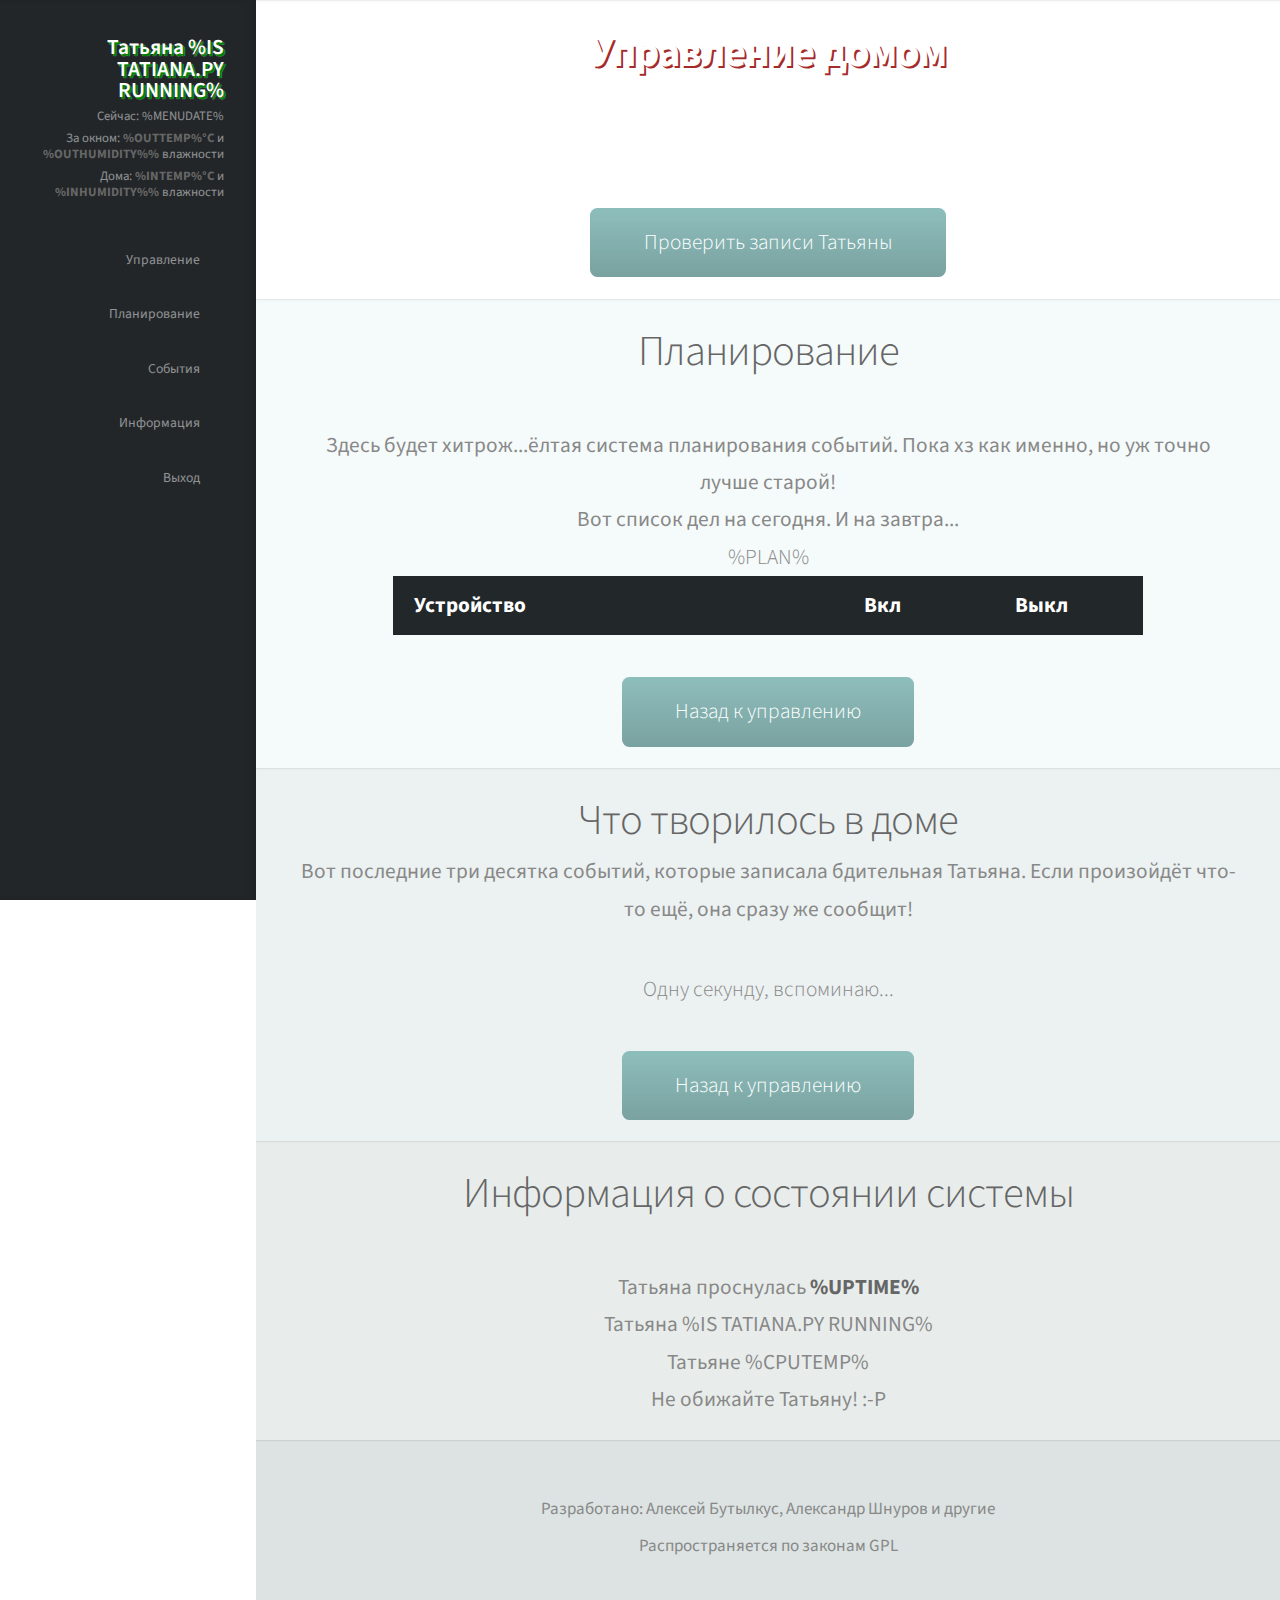
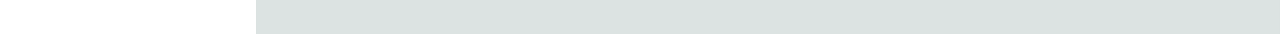
==== commit 38d07ab0: "Незначительные исправления" ====
--- a/frontend2-beta/template.html
+++ b/frontend2-beta/template.html
@@ -82,7 +82,7 @@
 								<h2>Планирование</h2>
 							</header>
 
-							<p>Здесь будет хитрожопая система вывода плана и форма редактирования. Пока хз как именно, но уж точно лучше старой!</p>
+							<p>Здесь будет хитрож...ёлтая система планирования событий. Пока хз как именно, но уж точно лучше старой!</p>
                             <p>Вот список дел на сегодня. И на завтра...</p>
                             <center>
                             <table class="default">
@@ -105,18 +105,11 @@
 
 							<header>
 								<h2>Что творилось в доме</h2>
-								<p>Последние ХХХ событий (настраиваемо - фича в наличии уже, можно даже гетом добавить, кстати...)</p>
+								<p>Вот последние три десятка событий, которые записала бдительная Татьяна. Если произойдёт что-то ещё, она сразу же сообщит!</p>
 							</header>
+							
+							<div id="log_list" class="loglist">Одну секунду, вспоминаю...</div>
 
-
-
-							<p>Собственно, тут прямой вывод лога в человекопонятном виде: имж КАК текст ЧТО КОГДА.</p>
-
-							%LOG%
-                            <div class="logtab">
-                            </div>
-							
-							
 							<footer>
 								<a href="#main" class="button scrolly">Назад к управлению</a>
 							</footer>
@@ -146,9 +139,8 @@
 
 		<!-- Footer -->
 			<div id="footer">
-                <p>Разработано: Бутылкус и компания<br />
+                <p>Разработано: Алексей Бутылкус, Александр Шнуров и другие<br />
                 Распространяется по законам GPL<br />
-                Авторы не несут ответственности за любые последствия результатов работы программно-аппаратного комплекса "Татьяна - умная домохозяйка" или отдельных их компонентов!
                 </p>
 			</div>
 
@@ -160,7 +152,6 @@
 			<script src="assets/js/util.js"></script>
 			<!--[if lte IE 8]><script src="assets/js/ie/respond.min.js"></script><![endif]-->
 			<script src="assets/js/main.js"></script>
-            <script type="text/javascript" src="assets/js/jquery.js"></script>
             <script type="text/javascript" src="assets/js/function.js"></script>
 
 	</body>
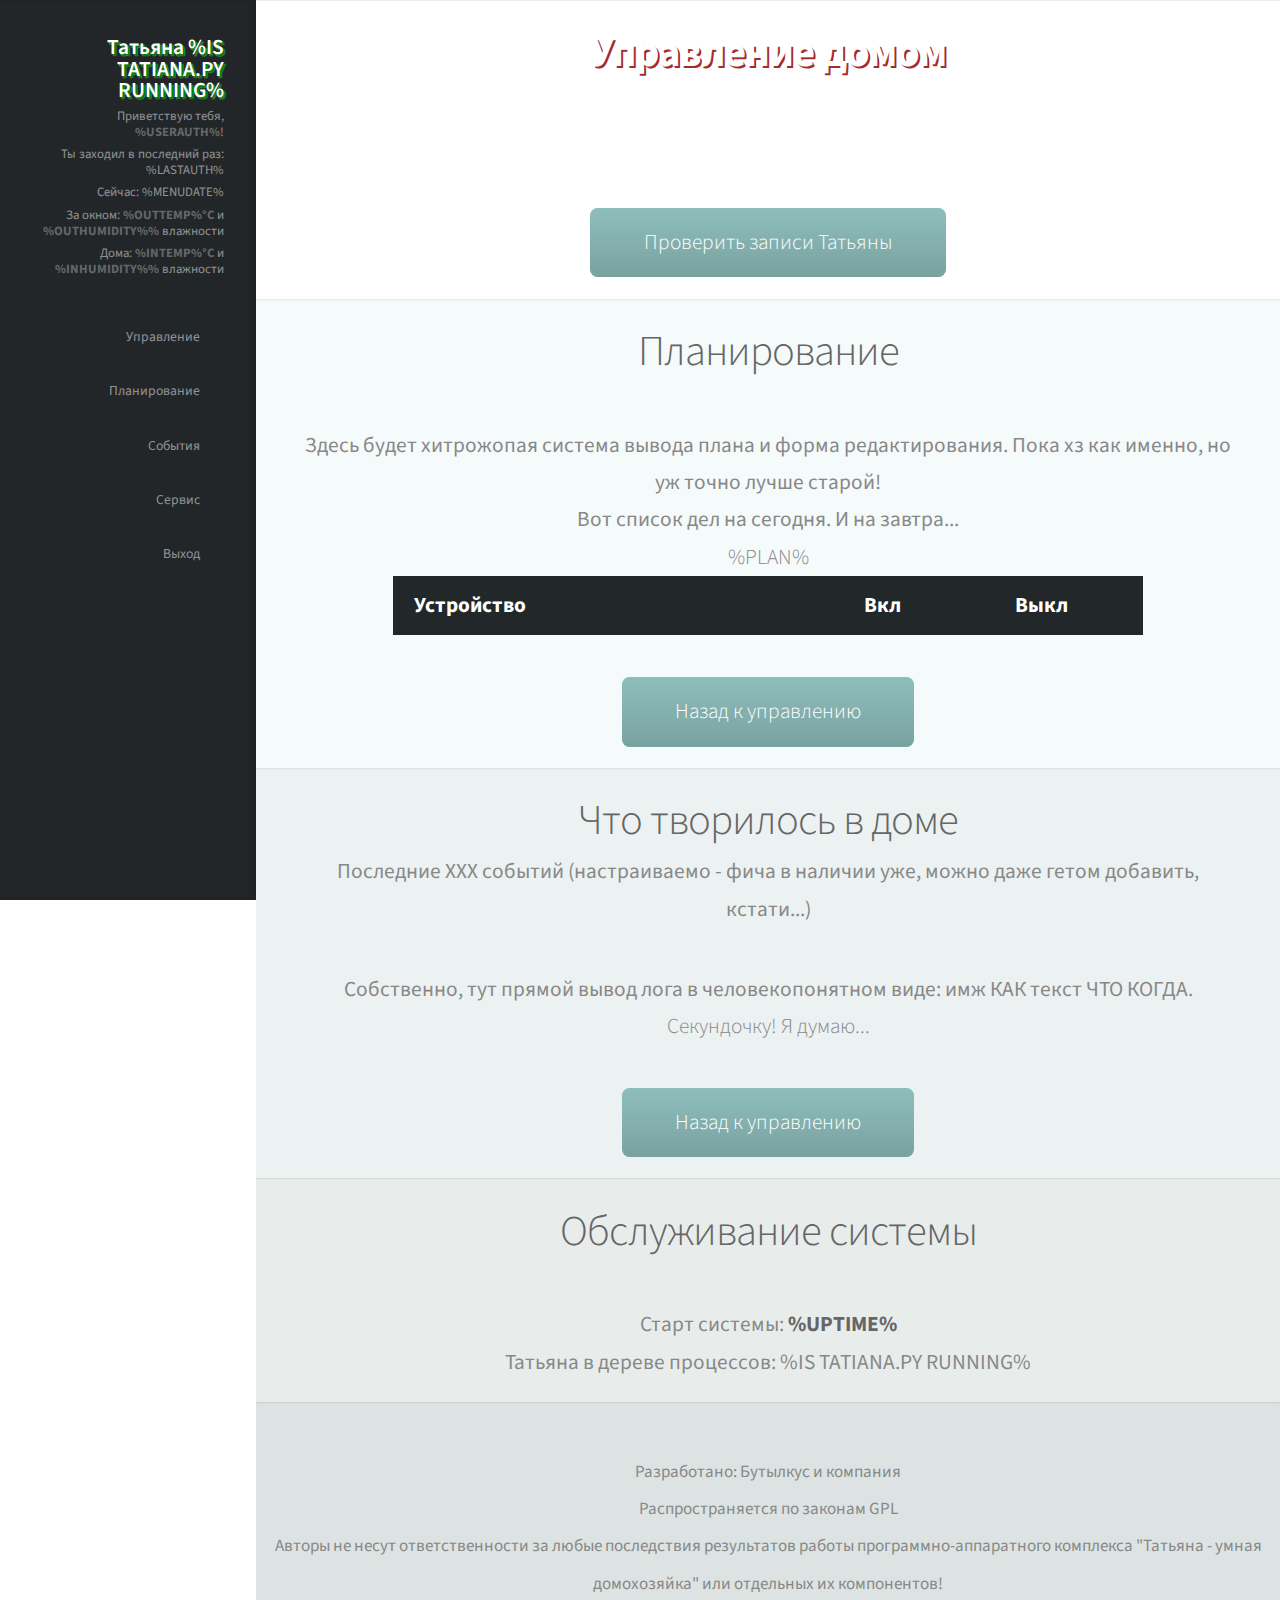
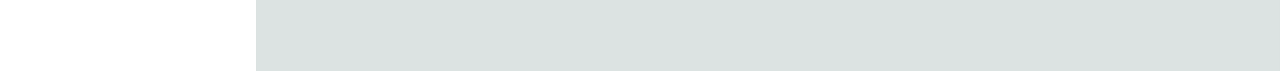
==== commit c70fd0ca: "Update template.html" ====
--- a/frontend2-beta/template.html
+++ b/frontend2-beta/template.html
@@ -20,6 +20,8 @@
 						<div id="logo">
 							<!-- Инфа -->
 							<h1 id="title">Татьяна %IS TATIANA.PY RUNNING%</h1>
+							<p>Приветствую тебя, <strong>%USERAUTH%</strong>!</p>
+							<p>Ты заходил в последний раз: <span id="lastTimeAuth">%LASTAUTH%</span></p> 
 							<p>Сейчас: %MENUDATE%</p>
 							<p>За окном: <strong>%OUTTEMP%&deg;C</strong> и <strong>%OUTHUMIDITY%%</strong> влажности</p>
 							<p>Дома: <strong>%INTEMP%&deg;C</strong> и <strong>%INHUMIDITY%%</strong> влажности</p>
@@ -31,7 +33,7 @@
 								<li><a href="#main" id="top-link" class="skel-layers-ignoreHref"><span class="icon fa-home">Управление</span></a></li>
 								<li><a href="#plan" id="portfolio-link" class="skel-layers-ignoreHref"><span class="icon fa-clock-o">Планирование</span></a></li>
 								<li><a href="#log" id="about-link" class="skel-layers-ignoreHref"><span class="icon fa-eye">События</span></a></li>
-								<li><a href="#service" id="contact-link" class="skel-layers-ignoreHref"><span class="icon fa-linux">Информация</span></a></li>
+								<li><a href="#service" id="contact-link" class="skel-layers-ignoreHref"><span class="icon fa-linux">Сервис</span></a></li>
 								<li><a href="%LOGOUT%" id="contact-link" class="skel-layers-ignoreHref"><span class="icon fa-sign-out">Выход</span></a></li>
 							</ul>
 						</nav>
@@ -82,7 +84,7 @@
 								<h2>Планирование</h2>
 							</header>
 
-							<p>Здесь будет хитрож...ёлтая система планирования событий. Пока хз как именно, но уж точно лучше старой!</p>
+							<p>Здесь будет хитрожопая система вывода плана и форма редактирования. Пока хз как именно, но уж точно лучше старой!</p>
                             <p>Вот список дел на сегодня. И на завтра...</p>
                             <center>
                             <table class="default">
@@ -105,11 +107,15 @@
 
 							<header>
 								<h2>Что творилось в доме</h2>
-								<p>Вот последние три десятка событий, которые записала бдительная Татьяна. Если произойдёт что-то ещё, она сразу же сообщит!</p>
+								<p>Последние ХХХ событий (настраиваемо - фича в наличии уже, можно даже гетом добавить, кстати...)</p>
 							</header>
+
+
+
+							<p>Собственно, тут прямой вывод лога в человекопонятном виде: имж КАК текст ЧТО КОГДА.</p>
+
+							<div id="log_list">Секундочку! Я думаю...</div>
 							
-							<div id="log_list" class="loglist">Одну секунду, вспоминаю...</div>
-
 							<footer>
 								<a href="#main" class="button scrolly">Назад к управлению</a>
 							</footer>
@@ -123,13 +129,11 @@
 						<div class="container">
 
 							<header>
-								<h2>Информация о состоянии системы</h2>
+								<h2>Обслуживание системы</h2>
 							</header>
 
-							<p>Татьяна проснулась <strong>%UPTIME%</strong></p>
-							<p>Татьяна %IS TATIANA.PY RUNNING%</p>
-							<p>Татьяне %CPUTEMP%</p>
-							<p>Не обижайте Татьяну! :-P</p>
+							<p>Старт системы: <strong>%UPTIME%</strong></p>
+							<p>Татьяна в дереве процессов: %IS TATIANA.PY RUNNING%</p>
 
 
 						</div>
@@ -139,8 +143,9 @@
 
 		<!-- Footer -->
 			<div id="footer">
-                <p>Разработано: Алексей Бутылкус, Александр Шнуров и другие<br />
+                <p>Разработано: Бутылкус и компания<br />
                 Распространяется по законам GPL<br />
+                Авторы не несут ответственности за любые последствия результатов работы программно-аппаратного комплекса "Татьяна - умная домохозяйка" или отдельных их компонентов!
                 </p>
 			</div>
 
@@ -156,3 +161,4 @@
 
 	</body>
 </html>
+
--- a/frontend2-beta/assets/css/main.css
+++ b/frontend2-beta/assets/css/main.css
@@ -2578,6 +2578,11 @@
 	}
 
 	
+.logpicture {
+	width: 35px;
+	vertical-align: middle;
+}	
+	
 .action {
      font-size: 1em;
      margin:5px 5px 5px 5px;
@@ -2599,3 +2604,22 @@
     color: #2283c0;
     font-weight: bold;
 }
+
+.loglist {
+	margin: -1em auto -1em auto;
+	max-width: 600px;
+}
+
+.logger {
+	width: 100%;
+}
+
+.logleft {
+	width: 65%;
+	float: left;
+	text-align: left;
+}
+
+.logright {
+    text-align: right;
+}
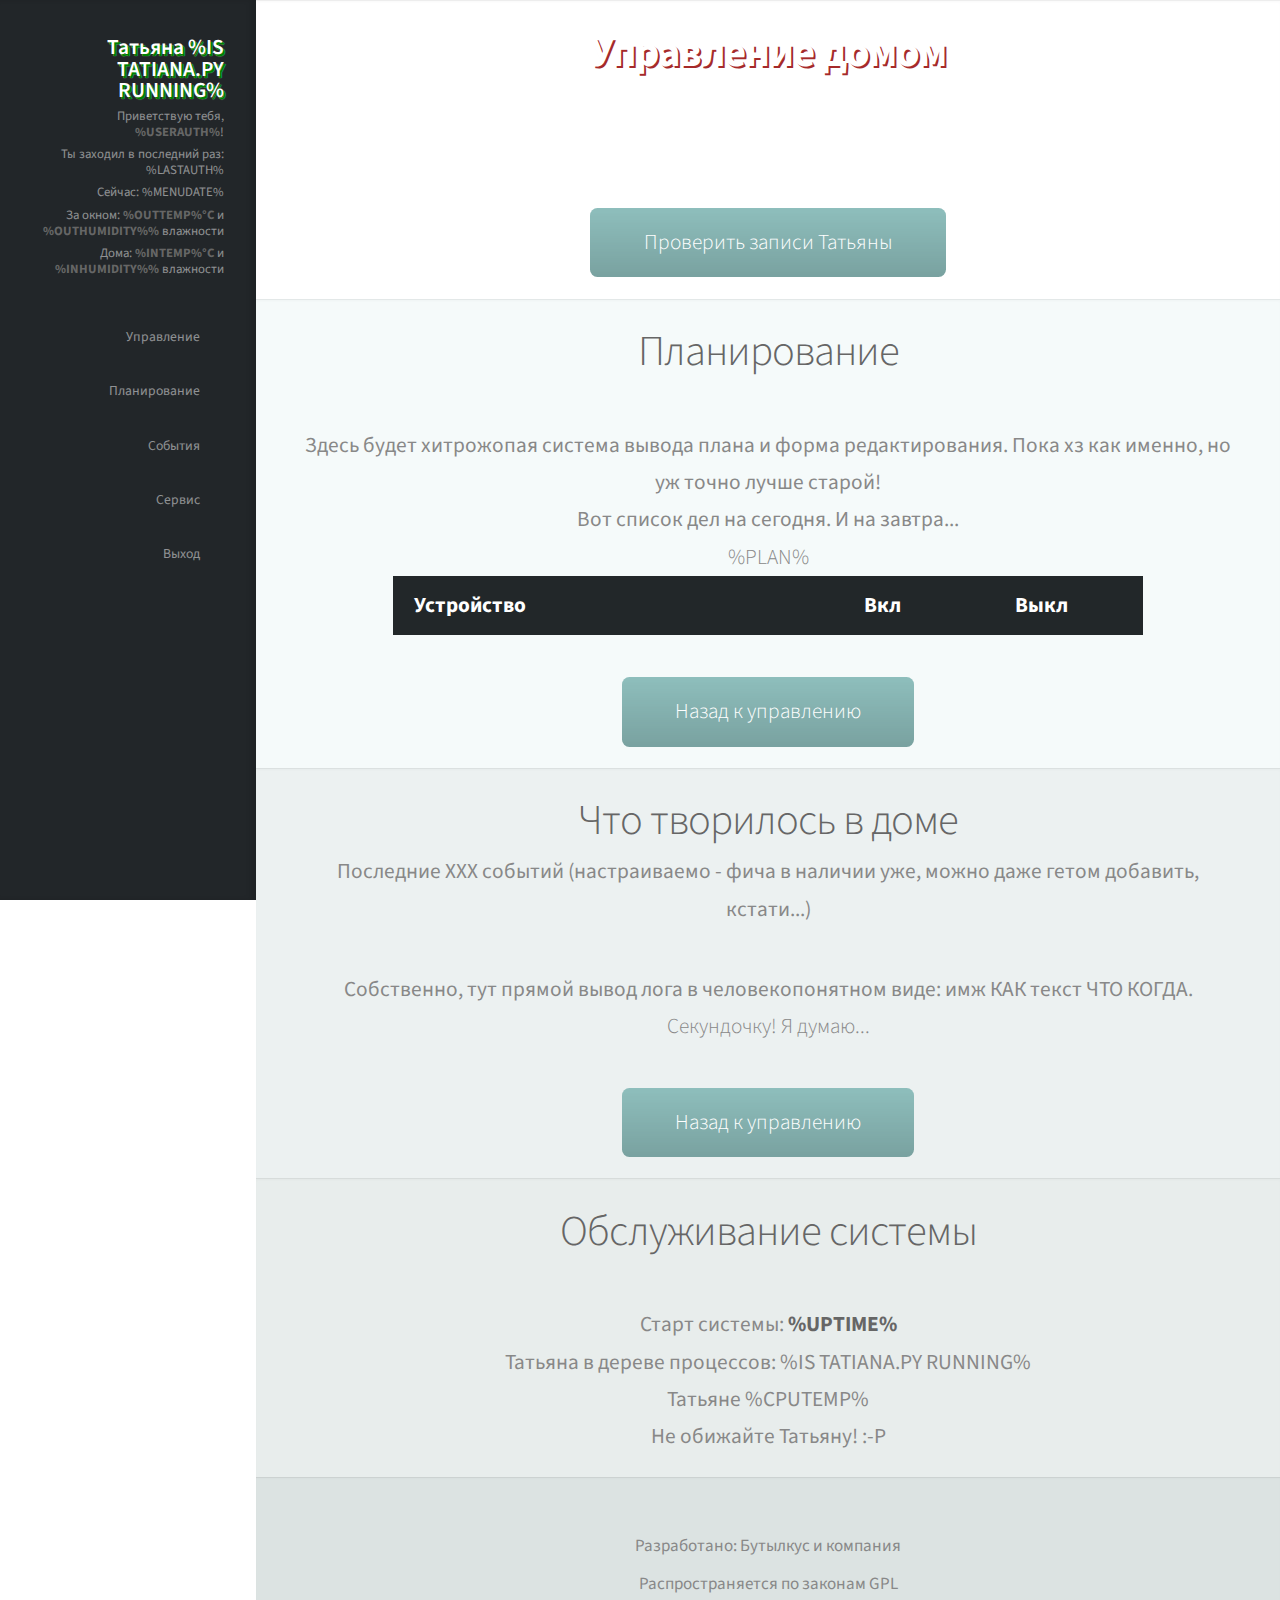
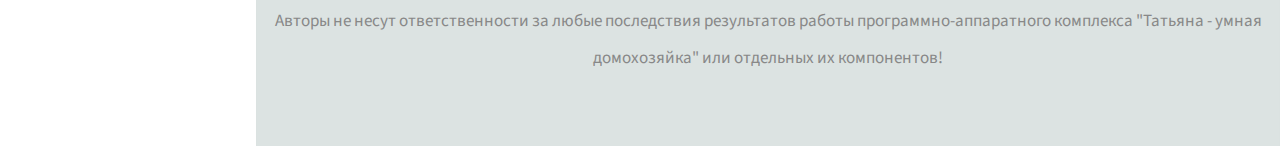
==== commit a850bcac: "Ебать-колотить" ====
--- a/frontend2-beta/template.html
+++ b/frontend2-beta/template.html
@@ -134,6 +134,8 @@
 
 							<p>Старт системы: <strong>%UPTIME%</strong></p>
 							<p>Татьяна в дереве процессов: %IS TATIANA.PY RUNNING%</p>
+							<p>Татьяне %CPUTEMP%</p>
+							<p>Не обижайте Татьяну! :-P</p>
 
 
 						</div>
